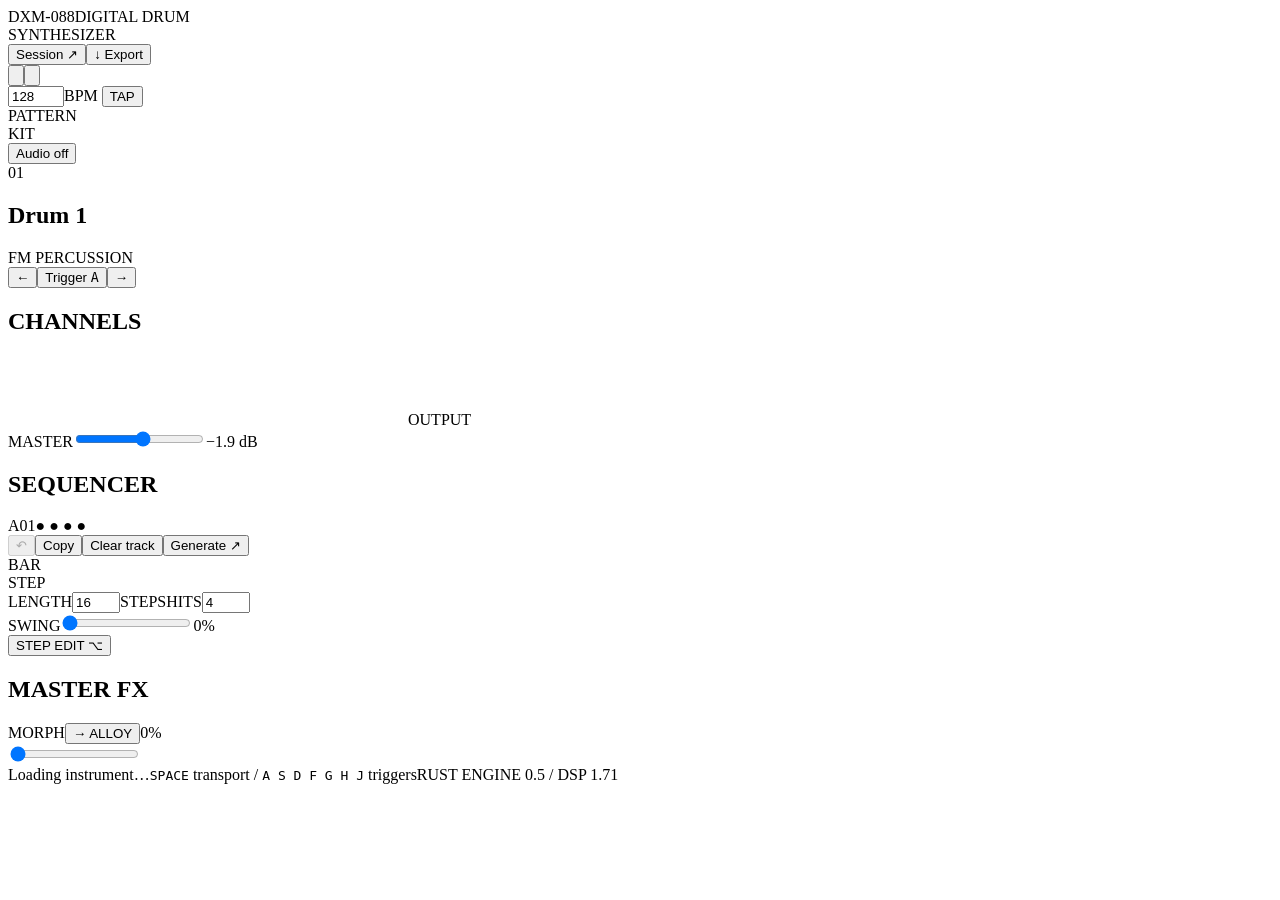
==== web/index.html @ c7a8e61c "Publish DXM-088 0.5.0 with Windows VST3 and CLAP builds" ====
<!doctype html>
<html lang="en">
<head>
  <meta charset="utf-8">
  <meta name="viewport" content="width=device-width,initial-scale=1,viewport-fit=cover">
  <meta name="theme-color" content="#141515">
  <meta name="description" content="A playable digital drum synthesizer. Six voices, seven tracks, Rust audio engine.">
  <title>DXM-088 — Drum Synthesizer</title>
  <link rel="icon" href="data:image/svg+xml,%3Csvg xmlns='http://www.w3.org/2000/svg' viewBox='0 0 40 40'%3E%3Crect width='40' height='40' rx='5' fill='%231b1c1c'/%3E%3Cpath d='M8 29V11h5v14h9v4m0-18h10v5l-6 8h6v5H21v-5l6-8h-5' fill='%23eab460'/%3E%3C/svg%3E">
  <link rel="stylesheet" href="/style.css">
  <script src="/plugin-bridge.js"></script>
  <script type="module" src="/app.js"></script>
</head>
<body aria-busy="true">
<div class="workstation">
  <header class="masthead">
    <div class="brand"><span class="brand-word">DXM<span class="brand-slash">-</span>088</span><span class="brand-caption">DIGITAL DRUM<br>SYNTHESIZER</span></div>
    <div class="file-actions"><button id="project" class="text-button">Session <span class="arrow">↗</span></button><button id="export" class="outline-button"><span aria-hidden="true">↓</span> Export</button></div>
  </header>
  <div id="load-error" class="error-banner" role="alert" hidden></div>
  <section class="transport" aria-label="Transport">
    <div class="transport-buttons"><button id="play" class="play" aria-label="Play" title="Play / stop · Space"><svg viewBox="0 0 20 20"><path d="M6 3.5 16 10 6 16.5Z" fill="currentColor"/></svg></button><button id="stop" class="stop" aria-label="Stop and reset" title="Stop and reset"><svg viewBox="0 0 20 20"><path d="M5 5h10v10H5z" fill="currentColor"/></svg></button></div>
    <label class="tempo"><input id="bpm" type="number" min="30" max="300" step="1" value="128" aria-label="Tempo"><span>BPM</span></label>
    <button id="tap" class="small-button tap" title="Tap tempo">TAP</button>
    <div class="toolbar-divider"></div>
    <div class="pattern-control"><span class="micro-label">PATTERN</span><div id="patterns" class="pattern-buttons" role="group" aria-label="Patterns"></div></div>
    <div class="kit-control"><span class="micro-label">KIT</span><div id="kit-select"></div></div>
    <button id="audio-status" class="audio-status" title="Enable audio"><i></i><span>Audio off</span></button>
  </section>
  <main>
    <div class="upper-deck">
      <section class="synth panel" aria-label="Voice editor">
        <div class="panel-title voice-title"><div class="voice-heading"><span id="voice-number" class="voice-number">01</span><div><h1 id="voice-name">Drum 1</h1><span id="voice-type" class="micro-label">FM PERCUSSION</span></div></div><div class="voice-controls"><button id="previous-voice" class="icon-button" aria-label="Previous voice">←</button><button id="trigger" class="trigger-button">Trigger <kbd>A</kbd></button><button id="next-voice" class="icon-button" aria-label="Next voice">→</button></div></div>
        <nav id="tabs" class="tabs" aria-label="Synthesis sections"></nav>
        <div id="knobs" class="knob-grid"></div>
      </section>
      <section class="mixer panel" aria-label="Mixer">
        <div class="panel-title"><h2>CHANNELS</h2><canvas id="scope" width="400" height="70" aria-label="Output waveform"></canvas><span class="scope-label" id="scope-label">OUTPUT</span></div>
        <div id="channels" class="channels"></div>
        <div class="master-strip"><label for="master">MASTER</label><input id="master" type="range" min="0" max="1.5" step="0.01" value="0.8"><output id="master-value">−1.9 dB</output><div class="stereo-meter"><i id="meter-l"></i><i id="meter-r"></i></div></div>
      </section>
    </div>
    <section class="sequencer panel" aria-label="Step sequencer">
      <div class="sequencer-heading"><div class="sequence-title"><h2>SEQUENCER</h2><span id="pattern-label" class="micro-label">A01</span><span class="sequence-dots" aria-hidden="true">● ● ● ●</span></div><div class="sequence-actions"><button id="undo" class="icon-button" aria-label="Undo" title="Undo · ⌘Z" disabled>↶</button><button id="copy-pattern" class="text-button" title="Copy this pattern to the next slot">Copy</button><button id="clear-track" class="text-button" title="Clear selected track">Clear track</button><button id="generate" class="outline-button">Generate <span aria-hidden="true">↗</span></button></div></div>
      <div class="grid-scroll"><div id="sequence-grid" class="sequence-grid" role="group" aria-label="Pattern steps"></div></div>
      <div class="sequence-footer"><div class="bar-pages"><span class="micro-label">BAR</span><div id="bars" class="segmented" role="group" aria-label="Edit bar"></div></div><div class="division-control"><span class="micro-label">STEP</span><div id="track-division"></div></div><label class="length-control"><span class="micro-label">LENGTH</span><input id="track-length" type="number" min="1" max="64" value="16" aria-label="Selected track length"><span class="micro-label">STEPS</span></label><label class="hits-control"><span class="micro-label">HITS</span><input id="track-hits" type="number" min="0" max="64" value="4" aria-label="Selected track number of hits"></label><div class="swing-control"><label for="swing" class="micro-label">SWING</label><input id="swing" type="range" min="0" max="0.5" step="0.01" value="0"><output id="swing-value">0%</output></div><button id="step-help" class="micro-label help-button" title="Right-click or long-press a step to edit velocity, probability and parameter locks">STEP EDIT <span>⌥</span></button></div>
    </section>
    <section id="performance-panel" class="panel performance-panel" aria-label="Performance and sound"><nav id="feature-tabs" class="tabs feature-tabs" role="tablist" aria-label="Performance sections"></nav><div id="feature-body" class="feature-body" role="tabpanel"></div></section>
    <section class="fx-panel panel" aria-label="Master effects"><div class="fx-select"><h2>MASTER FX</h2><div id="fx-type"></div></div><div id="fx-controls" class="fx-controls"></div><div class="morph-control"><div><label for="morph">MORPH</label><button id="morph-target" class="micro-label">→ ALLOY</button><output id="morph-value">0%</output></div><input id="morph" type="range" min="0" max="1" step="0.01" value="0"></div></section>
  </main>
  <footer class="footnote"><span><span class="status-dot"></span><span id="engine-info">Loading instrument…</span></span><span class="keyboard-hints"><kbd>SPACE</kbd> transport <span class="footer-sep">/</span> <kbd>A S D F G H J</kbd> triggers</span><span class="version">RUST ENGINE <span>0.5 / DSP 1.71</span></span></footer>
</div>
<dialog id="step-dialog"><div class="dialog-heading"><div><span class="micro-label">STEP EDITOR</span><h2 id="step-title">Drum 1 · 01</h2></div><button class="icon-button close-dialog" aria-label="Close">×</button></div><div id="step-fields" class="step-fields"></div><h3 class="micro-label lock-title">PARAMETER LOCKS</h3><div id="step-locks"></div><div class="dialog-footer"><button id="step-remove" class="text-button">Remove step</button><button class="outline-button close-dialog">Done</button></div></dialog>
<dialog id="generator-dialog"><div class="dialog-heading"><div><span class="micro-label">EUCLIDEAN GENERATOR</span><h2 id="generator-title">Drum 1</h2></div><button class="icon-button close-dialog" aria-label="Close">×</button></div><div id="generator-preview" class="generator-preview"></div><div class="generator-fields"><label>HITS<input id="gen-hits" type="number" min="0" max="64" value="5"></label><label>LENGTH<input id="gen-length" type="number" min="1" max="64" value="16"></label><label>ROTATION<input id="gen-rotation" type="number" min="0" max="63" value="0"></label></div><div class="dialog-footer"><span class="secondary" id="generator-summary">5 hits in 16 steps</span><button id="apply-generator" class="primary-button">Apply to track</button></div></dialog>
<dialog id="session-dialog"><div class="dialog-heading"><div><span class="micro-label">PROJECT MEMORY</span><h2>Session</h2></div><button class="icon-button close-dialog" aria-label="Close">×</button></div><label class="session-name">NAME<input id="session-name" type="text" maxlength="60" value="Session 01" autocomplete="off"></label><p class="secondary">Changes are saved in this browser. Project files include scenes, patterns, sounds and samples.</p><div class="session-actions"><button id="save-project" class="primary-button">↓ Download project</button><button id="import-project" class="outline-button">↑ Open project</button><input id="project-file" type="file" accept=".json,application/json" hidden></div></dialog>
<div id="toast" class="toast" role="status" aria-live="polite"></div>
</body></html>
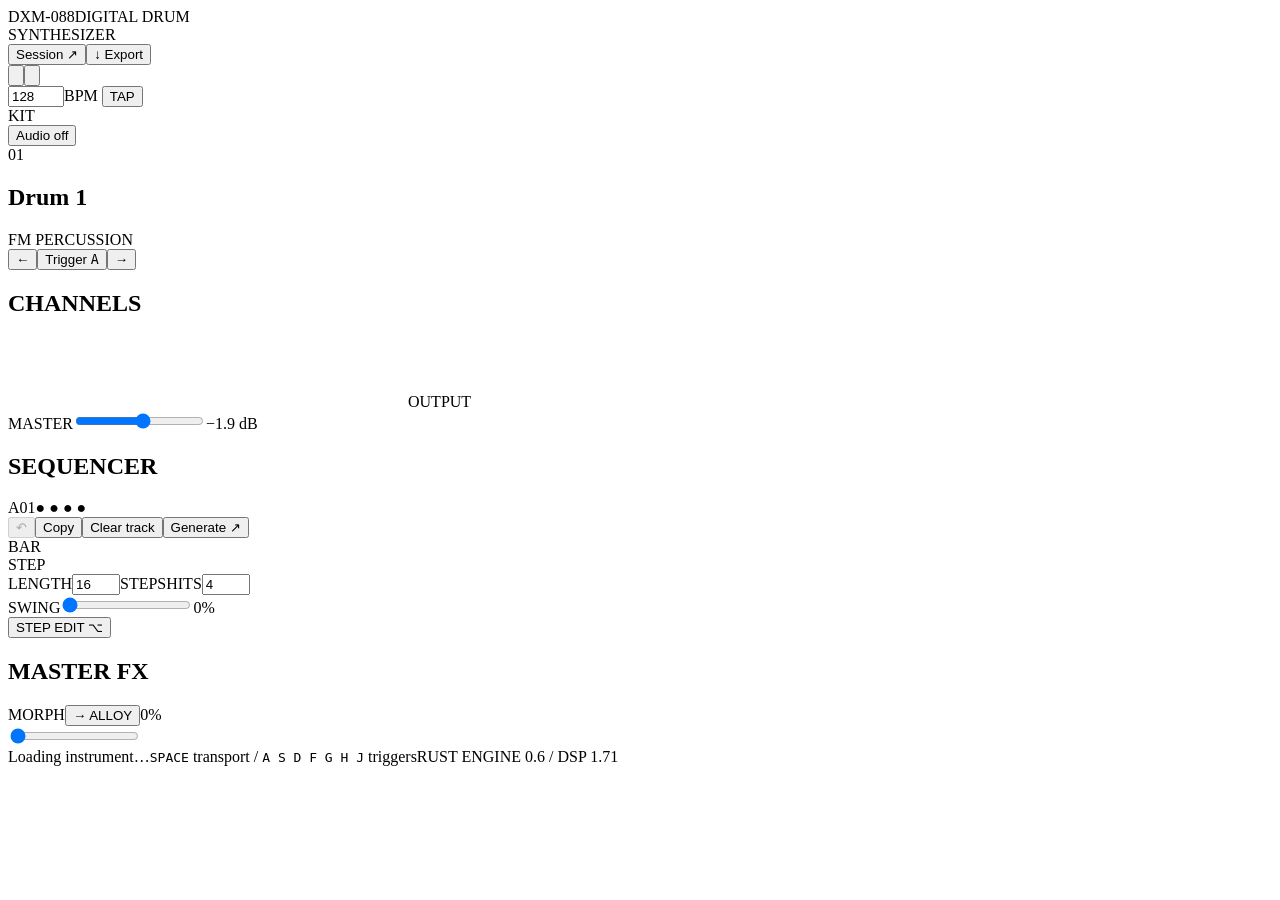
==== commit 7b357ce1: "Expand MIDI-gated sequencing to 128 independent patterns and scenes" ====
--- a/web/index.html
+++ b/web/index.html
@@ -6,7 +6,7 @@
   <meta name="theme-color" content="#141515">
   <meta name="description" content="A playable digital drum synthesizer. Six voices, seven tracks, Rust audio engine.">
   <title>DXM-088 — Drum Synthesizer</title>
-  <link rel="icon" href="data:image/svg+xml,%3Csvg xmlns='http://www.w3.org/2000/svg' viewBox='0 0 40 40'%3E%3Crect width='40' height='40' rx='5' fill='%231b1c1c'/%3E%3Cpath d='M8 29V11h5v14h9v4m0-18h10v5l-6 8h6v5H21v-5l6-8h-5' fill='%23eab460'/%3E%3C/svg%3E">
+  <link rel="icon" href="data:image/svg+xml,%3Csvg%20xmlns%3D%27http%3A%2F%2Fwww.w3.org%2F2000%2Fsvg%27%20viewBox%3D%270%200%2040%2040%27%3E%3Crect%20width%3D%2740%27%20height%3D%2740%27%20rx%3D%275%27%20fill%3D%27%231b1c1c%27%2F%3E%3Cpath%20d%3D%27M11%2010h7c9%200%2013%205%2013%2010s-4%2010-13%2010h-7zm5%205v10h2c5%200%208-2%208-5s-3-5-8-5z%27%20fill%3D%27%23eab460%27%2F%3E%3C%2Fsvg%3E">
   <link rel="stylesheet" href="/style.css">
   <script src="/plugin-bridge.js"></script>
   <script type="module" src="/app.js"></script>
@@ -23,7 +23,7 @@
     <label class="tempo"><input id="bpm" type="number" min="30" max="300" step="1" value="128" aria-label="Tempo"><span>BPM</span></label>
     <button id="tap" class="small-button tap" title="Tap tempo">TAP</button>
     <div class="toolbar-divider"></div>
-    <div class="pattern-control"><span class="micro-label">PATTERN</span><div id="patterns" class="pattern-buttons" role="group" aria-label="Patterns"></div></div>
+    <div class="pattern-control"><div id="pattern-bank"></div><div id="patterns" class="pattern-buttons" role="group" aria-label="Patterns"></div></div>
     <div class="kit-control"><span class="micro-label">KIT</span><div id="kit-select"></div></div>
     <button id="audio-status" class="audio-status" title="Enable audio"><i></i><span>Audio off</span></button>
   </section>
@@ -48,7 +48,7 @@
     <section id="performance-panel" class="panel performance-panel" aria-label="Performance and sound"><nav id="feature-tabs" class="tabs feature-tabs" role="tablist" aria-label="Performance sections"></nav><div id="feature-body" class="feature-body" role="tabpanel"></div></section>
     <section class="fx-panel panel" aria-label="Master effects"><div class="fx-select"><h2>MASTER FX</h2><div id="fx-type"></div></div><div id="fx-controls" class="fx-controls"></div><div class="morph-control"><div><label for="morph">MORPH</label><button id="morph-target" class="micro-label">→ ALLOY</button><output id="morph-value">0%</output></div><input id="morph" type="range" min="0" max="1" step="0.01" value="0"></div></section>
   </main>
-  <footer class="footnote"><span><span class="status-dot"></span><span id="engine-info">Loading instrument…</span></span><span class="keyboard-hints"><kbd>SPACE</kbd> transport <span class="footer-sep">/</span> <kbd>A S D F G H J</kbd> triggers</span><span class="version">RUST ENGINE <span>0.5 / DSP 1.71</span></span></footer>
+  <footer class="footnote"><span><span class="status-dot"></span><span id="engine-info">Loading instrument…</span></span><span class="keyboard-hints"><kbd>SPACE</kbd> transport <span class="footer-sep">/</span> <kbd>A S D F G H J</kbd> triggers</span><span class="version">RUST ENGINE <span>0.6 / DSP 1.71</span></span></footer>
 </div>
 <dialog id="step-dialog"><div class="dialog-heading"><div><span class="micro-label">STEP EDITOR</span><h2 id="step-title">Drum 1 · 01</h2></div><button class="icon-button close-dialog" aria-label="Close">×</button></div><div id="step-fields" class="step-fields"></div><h3 class="micro-label lock-title">PARAMETER LOCKS</h3><div id="step-locks"></div><div class="dialog-footer"><button id="step-remove" class="text-button">Remove step</button><button class="outline-button close-dialog">Done</button></div></dialog>
 <dialog id="generator-dialog"><div class="dialog-heading"><div><span class="micro-label">EUCLIDEAN GENERATOR</span><h2 id="generator-title">Drum 1</h2></div><button class="icon-button close-dialog" aria-label="Close">×</button></div><div id="generator-preview" class="generator-preview"></div><div class="generator-fields"><label>HITS<input id="gen-hits" type="number" min="0" max="64" value="5"></label><label>LENGTH<input id="gen-length" type="number" min="1" max="64" value="16"></label><label>ROTATION<input id="gen-rotation" type="number" min="0" max="63" value="0"></label></div><div class="dialog-footer"><span class="secondary" id="generator-summary">5 hits in 16 steps</span><button id="apply-generator" class="primary-button">Apply to track</button></div></dialog>
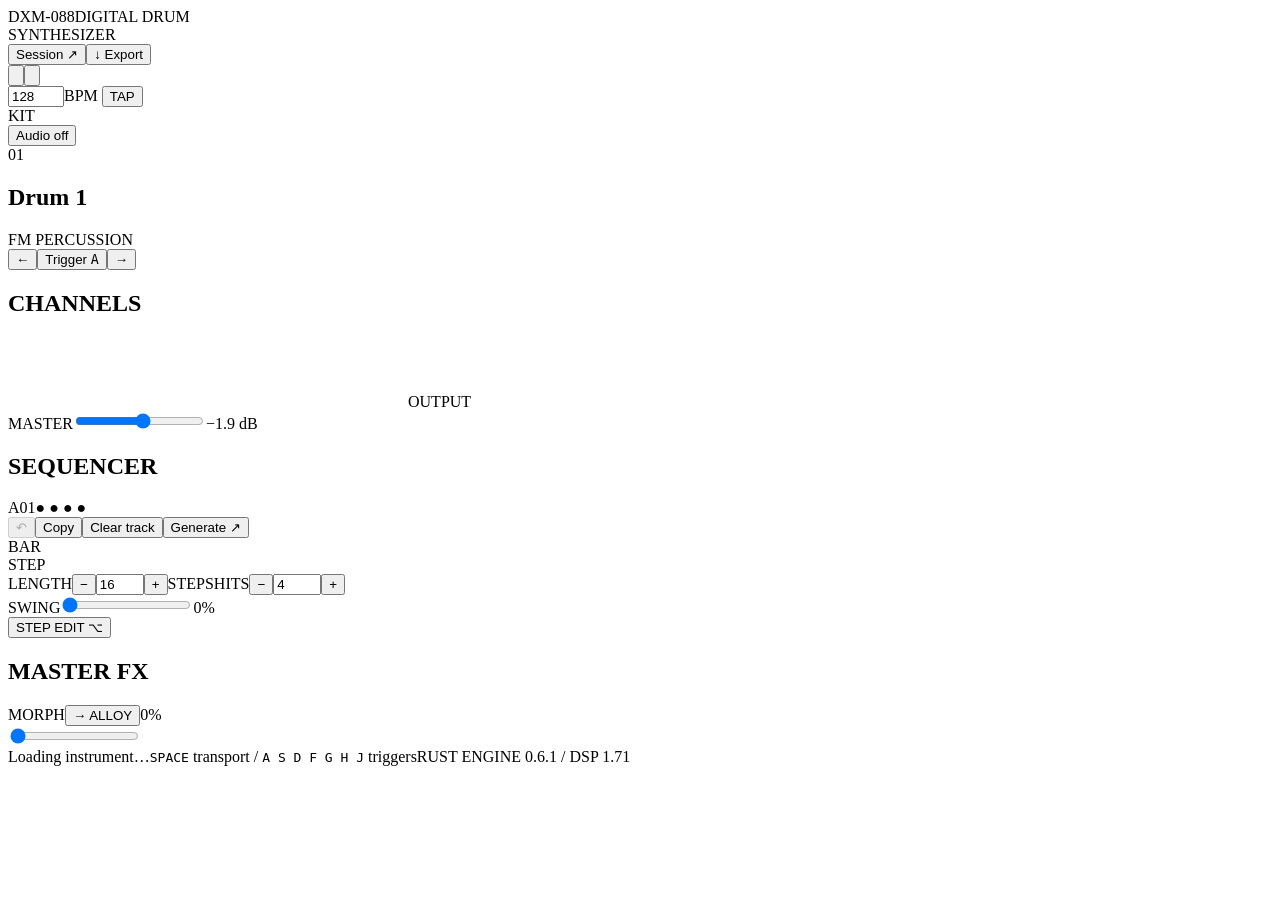
==== commit 7896abc7: "Fix native preview, MIDI channels and editor controls for 0.6.1" ====
--- a/web/index.html
+++ b/web/index.html
@@ -43,12 +43,12 @@
     <section class="sequencer panel" aria-label="Step sequencer">
       <div class="sequencer-heading"><div class="sequence-title"><h2>SEQUENCER</h2><span id="pattern-label" class="micro-label">A01</span><span class="sequence-dots" aria-hidden="true">● ● ● ●</span></div><div class="sequence-actions"><button id="undo" class="icon-button" aria-label="Undo" title="Undo · ⌘Z" disabled>↶</button><button id="copy-pattern" class="text-button" title="Copy this pattern to the next slot">Copy</button><button id="clear-track" class="text-button" title="Clear selected track">Clear track</button><button id="generate" class="outline-button">Generate <span aria-hidden="true">↗</span></button></div></div>
       <div class="grid-scroll"><div id="sequence-grid" class="sequence-grid" role="group" aria-label="Pattern steps"></div></div>
-      <div class="sequence-footer"><div class="bar-pages"><span class="micro-label">BAR</span><div id="bars" class="segmented" role="group" aria-label="Edit bar"></div></div><div class="division-control"><span class="micro-label">STEP</span><div id="track-division"></div></div><label class="length-control"><span class="micro-label">LENGTH</span><input id="track-length" type="number" min="1" max="64" value="16" aria-label="Selected track length"><span class="micro-label">STEPS</span></label><label class="hits-control"><span class="micro-label">HITS</span><input id="track-hits" type="number" min="0" max="64" value="4" aria-label="Selected track number of hits"></label><div class="swing-control"><label for="swing" class="micro-label">SWING</label><input id="swing" type="range" min="0" max="0.5" step="0.01" value="0"><output id="swing-value">0%</output></div><button id="step-help" class="micro-label help-button" title="Right-click or long-press a step to edit velocity, probability and parameter locks">STEP EDIT <span>⌥</span></button></div>
+      <div class="sequence-footer"><div class="bar-pages"><span class="micro-label">BAR</span><div id="bars" class="segmented" role="group" aria-label="Edit bar"></div></div><div class="division-control"><span class="micro-label">STEP</span><div id="track-division"></div></div><label class="length-control"><span class="micro-label">LENGTH</span><span class="number-control"><button type="button" data-counter="track-length" data-delta="-1" aria-label="Decrease track length">−</button><input id="track-length" type="number" min="1" max="64" value="16" aria-label="Selected track length"><button type="button" data-counter="track-length" data-delta="1" aria-label="Increase track length">+</button></span><span class="micro-label">STEPS</span></label><label class="hits-control"><span class="micro-label">HITS</span><span class="number-control"><button type="button" data-counter="track-hits" data-delta="-1" aria-label="Decrease hit count">−</button><input id="track-hits" type="number" min="0" max="64" value="4" aria-label="Selected track number of hits"><button type="button" data-counter="track-hits" data-delta="1" aria-label="Increase hit count">+</button></span></label><div class="swing-control"><label for="swing" class="micro-label">SWING</label><input id="swing" type="range" min="0" max="0.5" step="0.01" value="0"><output id="swing-value">0%</output></div><button id="step-help" class="micro-label help-button" title="Right-click or long-press a step to edit velocity, probability and parameter locks">STEP EDIT <span>⌥</span></button></div>
     </section>
     <section id="performance-panel" class="panel performance-panel" aria-label="Performance and sound"><nav id="feature-tabs" class="tabs feature-tabs" role="tablist" aria-label="Performance sections"></nav><div id="feature-body" class="feature-body" role="tabpanel"></div></section>
     <section class="fx-panel panel" aria-label="Master effects"><div class="fx-select"><h2>MASTER FX</h2><div id="fx-type"></div></div><div id="fx-controls" class="fx-controls"></div><div class="morph-control"><div><label for="morph">MORPH</label><button id="morph-target" class="micro-label">→ ALLOY</button><output id="morph-value">0%</output></div><input id="morph" type="range" min="0" max="1" step="0.01" value="0"></div></section>
   </main>
-  <footer class="footnote"><span><span class="status-dot"></span><span id="engine-info">Loading instrument…</span></span><span class="keyboard-hints"><kbd>SPACE</kbd> transport <span class="footer-sep">/</span> <kbd>A S D F G H J</kbd> triggers</span><span class="version">RUST ENGINE <span>0.6 / DSP 1.71</span></span></footer>
+  <footer class="footnote"><span><span class="status-dot"></span><span id="engine-info">Loading instrument…</span></span><span class="keyboard-hints"><kbd>SPACE</kbd> transport <span class="footer-sep">/</span> <kbd>A S D F G H J</kbd> triggers</span><span class="version">RUST ENGINE <span>0.6.1 / DSP 1.71</span></span></footer>
 </div>
 <dialog id="step-dialog"><div class="dialog-heading"><div><span class="micro-label">STEP EDITOR</span><h2 id="step-title">Drum 1 · 01</h2></div><button class="icon-button close-dialog" aria-label="Close">×</button></div><div id="step-fields" class="step-fields"></div><h3 class="micro-label lock-title">PARAMETER LOCKS</h3><div id="step-locks"></div><div class="dialog-footer"><button id="step-remove" class="text-button">Remove step</button><button class="outline-button close-dialog">Done</button></div></dialog>
 <dialog id="generator-dialog"><div class="dialog-heading"><div><span class="micro-label">EUCLIDEAN GENERATOR</span><h2 id="generator-title">Drum 1</h2></div><button class="icon-button close-dialog" aria-label="Close">×</button></div><div id="generator-preview" class="generator-preview"></div><div class="generator-fields"><label>HITS<input id="gen-hits" type="number" min="0" max="64" value="5"></label><label>LENGTH<input id="gen-length" type="number" min="1" max="64" value="16"></label><label>ROTATION<input id="gen-rotation" type="number" min="0" max="63" value="0"></label></div><div class="dialog-footer"><span class="secondary" id="generator-summary">5 hits in 16 steps</span><button id="apply-generator" class="primary-button">Apply to track</button></div></dialog>
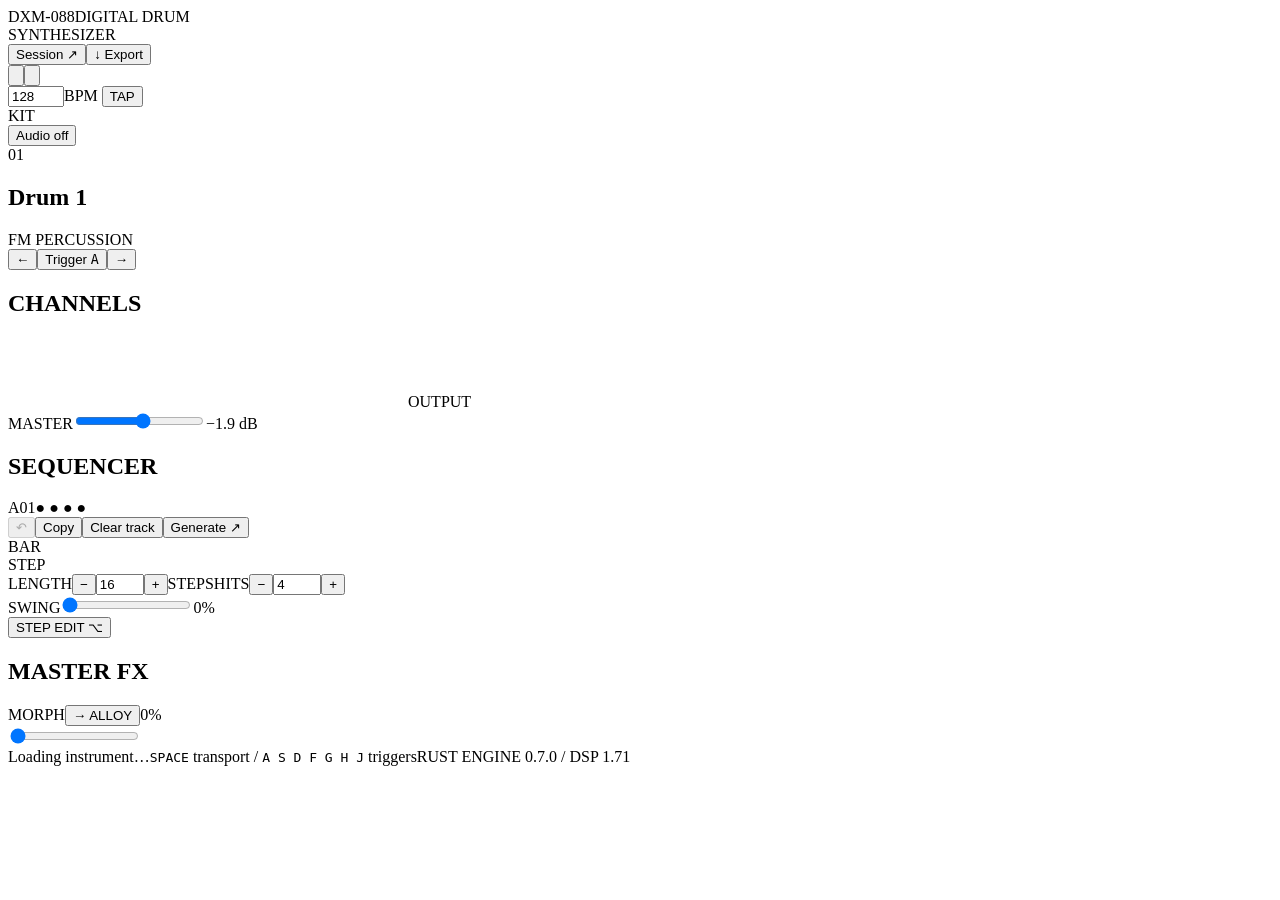
==== commit 66bab29b: "Add direct drum MIDI mode and seven stereo drum outputs" ====
--- a/web/index.html
+++ b/web/index.html
@@ -27,6 +27,16 @@
     <div class="kit-control"><span class="micro-label">KIT</span><div id="kit-select"></div></div>
     <button id="audio-status" class="audio-status" title="Enable audio"><i></i><span>Audio off</span></button>
   </section>
+  <section id="native-routing" class="midi-routing panel" aria-label="MIDI and audio routing" hidden>
+    <div class="routing-toolbar">
+      <div class="routing-control"><span class="micro-label">MIDI</span><div class="routing-switch" role="group" aria-label="MIDI mode"><button type="button" data-midi-mode="0" aria-pressed="true">Patterns</button><button type="button" data-midi-mode="1" aria-pressed="false">Drums</button></div></div>
+      <div class="routing-control"><span class="micro-label">OUTPUT</span><div class="routing-switch" role="group" aria-label="Output routing"><button type="button" data-output-mode="0" aria-pressed="true">Mix</button><button type="button" data-output-mode="1" aria-pressed="false">Separate</button></div></div>
+      <label id="pattern-origin" class="native-note-control"><span>A01</span><input id="pattern-note-base" aria-label="A01 MIDI note" type="number" min="0" max="120" value="0"><output id="pattern-note-range">C−2–G8</output></label>
+      <span id="routing-summary" class="routing-summary"></span>
+    </div>
+    <div id="drum-note-map" class="drum-note-map" role="group" aria-label="Drum MIDI notes" hidden></div>
+    <p id="separate-output-help" class="routing-help" hidden>Drum 1–Open Hat → separate stereo outputs · before master FX · Mix is silent</p>
+  </section>
   <main>
     <div class="upper-deck">
       <section class="synth panel" aria-label="Voice editor">
@@ -48,7 +58,7 @@
     <section id="performance-panel" class="panel performance-panel" aria-label="Performance and sound"><nav id="feature-tabs" class="tabs feature-tabs" role="tablist" aria-label="Performance sections"></nav><div id="feature-body" class="feature-body" role="tabpanel"></div></section>
     <section class="fx-panel panel" aria-label="Master effects"><div class="fx-select"><h2>MASTER FX</h2><div id="fx-type"></div></div><div id="fx-controls" class="fx-controls"></div><div class="morph-control"><div><label for="morph">MORPH</label><button id="morph-target" class="micro-label">→ ALLOY</button><output id="morph-value">0%</output></div><input id="morph" type="range" min="0" max="1" step="0.01" value="0"></div></section>
   </main>
-  <footer class="footnote"><span><span class="status-dot"></span><span id="engine-info">Loading instrument…</span></span><span class="keyboard-hints"><kbd>SPACE</kbd> transport <span class="footer-sep">/</span> <kbd>A S D F G H J</kbd> triggers</span><span class="version">RUST ENGINE <span>0.6.1 / DSP 1.71</span></span></footer>
+  <footer class="footnote"><span><span class="status-dot"></span><span id="engine-info">Loading instrument…</span></span><span class="keyboard-hints"><kbd>SPACE</kbd> transport <span class="footer-sep">/</span> <kbd>A S D F G H J</kbd> triggers</span><span class="version">RUST ENGINE <span>0.7.0 / DSP 1.71</span></span></footer>
 </div>
 <dialog id="step-dialog"><div class="dialog-heading"><div><span class="micro-label">STEP EDITOR</span><h2 id="step-title">Drum 1 · 01</h2></div><button class="icon-button close-dialog" aria-label="Close">×</button></div><div id="step-fields" class="step-fields"></div><h3 class="micro-label lock-title">PARAMETER LOCKS</h3><div id="step-locks"></div><div class="dialog-footer"><button id="step-remove" class="text-button">Remove step</button><button class="outline-button close-dialog">Done</button></div></dialog>
 <dialog id="generator-dialog"><div class="dialog-heading"><div><span class="micro-label">EUCLIDEAN GENERATOR</span><h2 id="generator-title">Drum 1</h2></div><button class="icon-button close-dialog" aria-label="Close">×</button></div><div id="generator-preview" class="generator-preview"></div><div class="generator-fields"><label>HITS<input id="gen-hits" type="number" min="0" max="64" value="5"></label><label>LENGTH<input id="gen-length" type="number" min="1" max="64" value="16"></label><label>ROTATION<input id="gen-rotation" type="number" min="0" max="63" value="0"></label></div><div class="dialog-footer"><span class="secondary" id="generator-summary">5 hits in 16 steps</span><button id="apply-generator" class="primary-button">Apply to track</button></div></dialog>
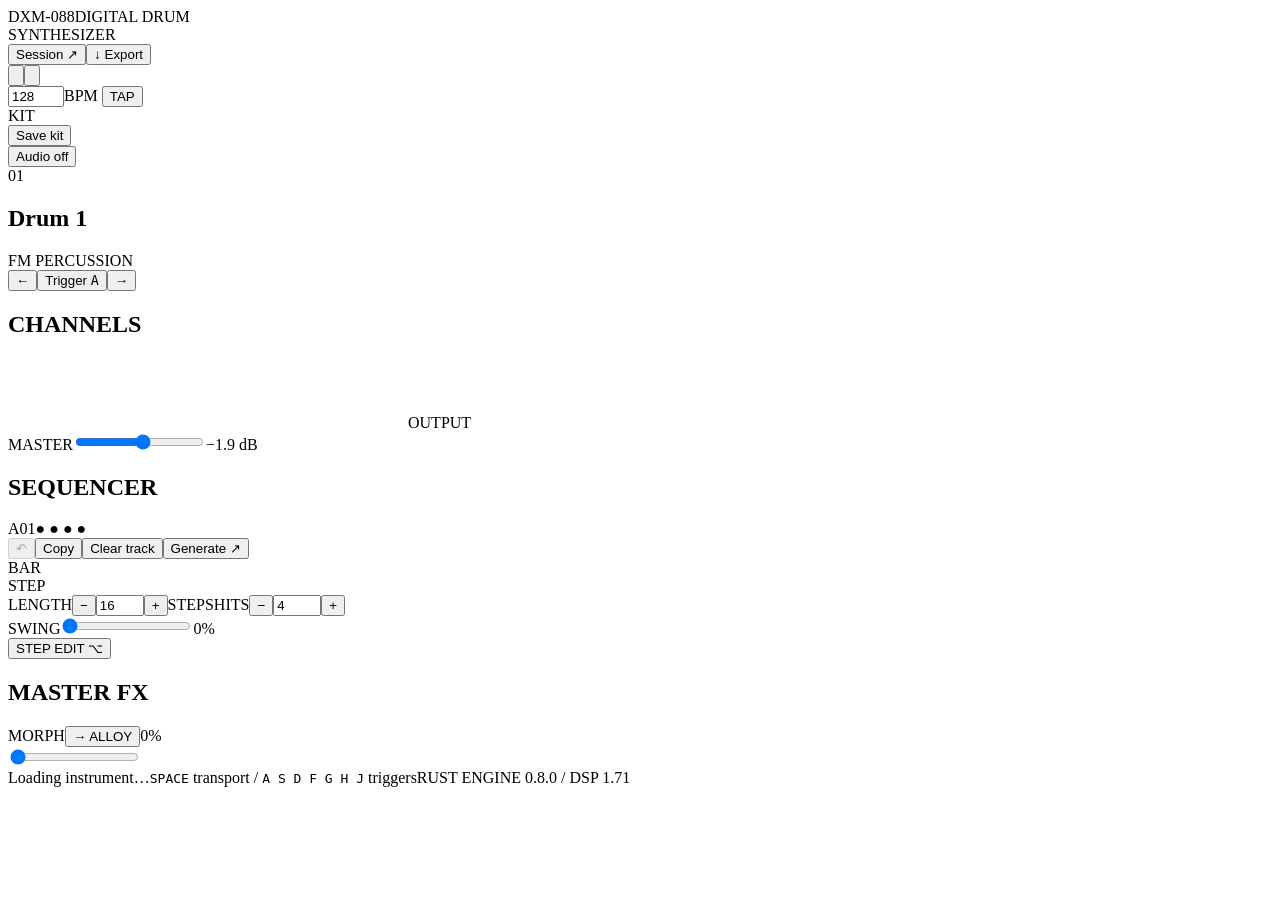
==== commit b6bce6c0: "Add user kit library and retain note-selected pattern edits" ====
--- a/web/index.html
+++ b/web/index.html
@@ -24,7 +24,7 @@
     <button id="tap" class="small-button tap" title="Tap tempo">TAP</button>
     <div class="toolbar-divider"></div>
     <div class="pattern-control"><div id="pattern-bank"></div><div id="patterns" class="pattern-buttons" role="group" aria-label="Patterns"></div></div>
-    <div class="kit-control"><span class="micro-label">KIT</span><div id="kit-select"></div></div>
+    <div class="kit-control"><span class="micro-label">KIT</span><div id="kit-select"></div><button id="save-kit" class="outline-button">Save kit</button></div>
     <button id="audio-status" class="audio-status" title="Enable audio"><i></i><span>Audio off</span></button>
   </section>
   <section id="native-routing" class="midi-routing panel" aria-label="MIDI and audio routing" hidden>
@@ -58,10 +58,11 @@
     <section id="performance-panel" class="panel performance-panel" aria-label="Performance and sound"><nav id="feature-tabs" class="tabs feature-tabs" role="tablist" aria-label="Performance sections"></nav><div id="feature-body" class="feature-body" role="tabpanel"></div></section>
     <section class="fx-panel panel" aria-label="Master effects"><div class="fx-select"><h2>MASTER FX</h2><div id="fx-type"></div></div><div id="fx-controls" class="fx-controls"></div><div class="morph-control"><div><label for="morph">MORPH</label><button id="morph-target" class="micro-label">→ ALLOY</button><output id="morph-value">0%</output></div><input id="morph" type="range" min="0" max="1" step="0.01" value="0"></div></section>
   </main>
-  <footer class="footnote"><span><span class="status-dot"></span><span id="engine-info">Loading instrument…</span></span><span class="keyboard-hints"><kbd>SPACE</kbd> transport <span class="footer-sep">/</span> <kbd>A S D F G H J</kbd> triggers</span><span class="version">RUST ENGINE <span>0.7.0 / DSP 1.71</span></span></footer>
+  <footer class="footnote"><span><span class="status-dot"></span><span id="engine-info">Loading instrument…</span></span><span class="keyboard-hints"><kbd>SPACE</kbd> transport <span class="footer-sep">/</span> <kbd>A S D F G H J</kbd> triggers</span><span class="version">RUST ENGINE <span>0.8.0 / DSP 1.71</span></span></footer>
 </div>
 <dialog id="step-dialog"><div class="dialog-heading"><div><span class="micro-label">STEP EDITOR</span><h2 id="step-title">Drum 1 · 01</h2></div><button class="icon-button close-dialog" aria-label="Close">×</button></div><div id="step-fields" class="step-fields"></div><h3 class="micro-label lock-title">PARAMETER LOCKS</h3><div id="step-locks"></div><div class="dialog-footer"><button id="step-remove" class="text-button">Remove step</button><button class="outline-button close-dialog">Done</button></div></dialog>
 <dialog id="generator-dialog"><div class="dialog-heading"><div><span class="micro-label">EUCLIDEAN GENERATOR</span><h2 id="generator-title">Drum 1</h2></div><button class="icon-button close-dialog" aria-label="Close">×</button></div><div id="generator-preview" class="generator-preview"></div><div class="generator-fields"><label>HITS<input id="gen-hits" type="number" min="0" max="64" value="5"></label><label>LENGTH<input id="gen-length" type="number" min="1" max="64" value="16"></label><label>ROTATION<input id="gen-rotation" type="number" min="0" max="63" value="0"></label></div><div class="dialog-footer"><span class="secondary" id="generator-summary">5 hits in 16 steps</span><button id="apply-generator" class="primary-button">Apply to track</button></div></dialog>
 <dialog id="session-dialog"><div class="dialog-heading"><div><span class="micro-label">PROJECT MEMORY</span><h2>Session</h2></div><button class="icon-button close-dialog" aria-label="Close">×</button></div><label class="session-name">NAME<input id="session-name" type="text" maxlength="60" value="Session 01" autocomplete="off"></label><p class="secondary">Changes are saved in this browser. Project files include scenes, patterns, sounds and samples.</p><div class="session-actions"><button id="save-project" class="primary-button">↓ Download project</button><button id="import-project" class="outline-button">↑ Open project</button><input id="project-file" type="file" accept=".json,application/json" hidden></div></dialog>
+<dialog id="kit-dialog"><div class="dialog-heading"><h2>Save kit</h2><button class="icon-button close-dialog" aria-label="Close">×</button></div><label class="session-name">NAME<input id="kit-name" type="text" maxlength="60" autocomplete="off"></label><p id="kit-error" class="kit-error" role="alert" hidden></p><div class="dialog-footer kit-dialog-actions"><button id="save-kit-new" class="outline-button kit-save-action">Save as new</button><button id="update-kit" class="primary-button kit-save-action" hidden>Update kit</button></div></dialog>
 <div id="toast" class="toast" role="status" aria-live="polite"></div>
 </body></html>
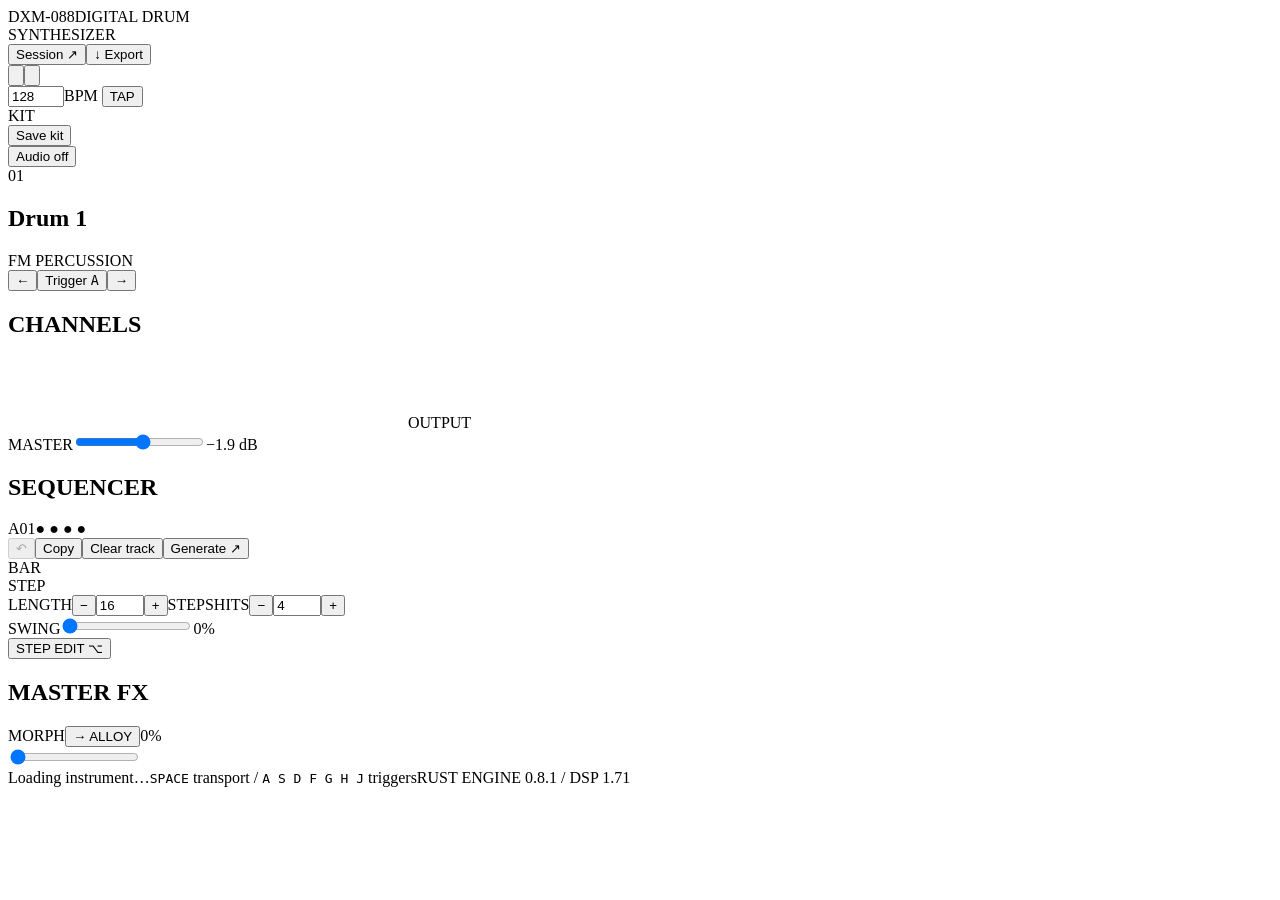
==== commit b5d3255f: "Keep one shared kit across MIDI-selected rhythms" ====
--- a/web/index.html
+++ b/web/index.html
@@ -58,7 +58,7 @@
     <section id="performance-panel" class="panel performance-panel" aria-label="Performance and sound"><nav id="feature-tabs" class="tabs feature-tabs" role="tablist" aria-label="Performance sections"></nav><div id="feature-body" class="feature-body" role="tabpanel"></div></section>
     <section class="fx-panel panel" aria-label="Master effects"><div class="fx-select"><h2>MASTER FX</h2><div id="fx-type"></div></div><div id="fx-controls" class="fx-controls"></div><div class="morph-control"><div><label for="morph">MORPH</label><button id="morph-target" class="micro-label">→ ALLOY</button><output id="morph-value">0%</output></div><input id="morph" type="range" min="0" max="1" step="0.01" value="0"></div></section>
   </main>
-  <footer class="footnote"><span><span class="status-dot"></span><span id="engine-info">Loading instrument…</span></span><span class="keyboard-hints"><kbd>SPACE</kbd> transport <span class="footer-sep">/</span> <kbd>A S D F G H J</kbd> triggers</span><span class="version">RUST ENGINE <span>0.8.0 / DSP 1.71</span></span></footer>
+  <footer class="footnote"><span><span class="status-dot"></span><span id="engine-info">Loading instrument…</span></span><span class="keyboard-hints"><kbd>SPACE</kbd> transport <span class="footer-sep">/</span> <kbd>A S D F G H J</kbd> triggers</span><span class="version">RUST ENGINE <span>0.8.1 / DSP 1.71</span></span></footer>
 </div>
 <dialog id="step-dialog"><div class="dialog-heading"><div><span class="micro-label">STEP EDITOR</span><h2 id="step-title">Drum 1 · 01</h2></div><button class="icon-button close-dialog" aria-label="Close">×</button></div><div id="step-fields" class="step-fields"></div><h3 class="micro-label lock-title">PARAMETER LOCKS</h3><div id="step-locks"></div><div class="dialog-footer"><button id="step-remove" class="text-button">Remove step</button><button class="outline-button close-dialog">Done</button></div></dialog>
 <dialog id="generator-dialog"><div class="dialog-heading"><div><span class="micro-label">EUCLIDEAN GENERATOR</span><h2 id="generator-title">Drum 1</h2></div><button class="icon-button close-dialog" aria-label="Close">×</button></div><div id="generator-preview" class="generator-preview"></div><div class="generator-fields"><label>HITS<input id="gen-hits" type="number" min="0" max="64" value="5"></label><label>LENGTH<input id="gen-length" type="number" min="1" max="64" value="16"></label><label>ROTATION<input id="gen-rotation" type="number" min="0" max="63" value="0"></label></div><div class="dialog-footer"><span class="secondary" id="generator-summary">5 hits in 16 steps</span><button id="apply-generator" class="primary-button">Apply to track</button></div></dialog>
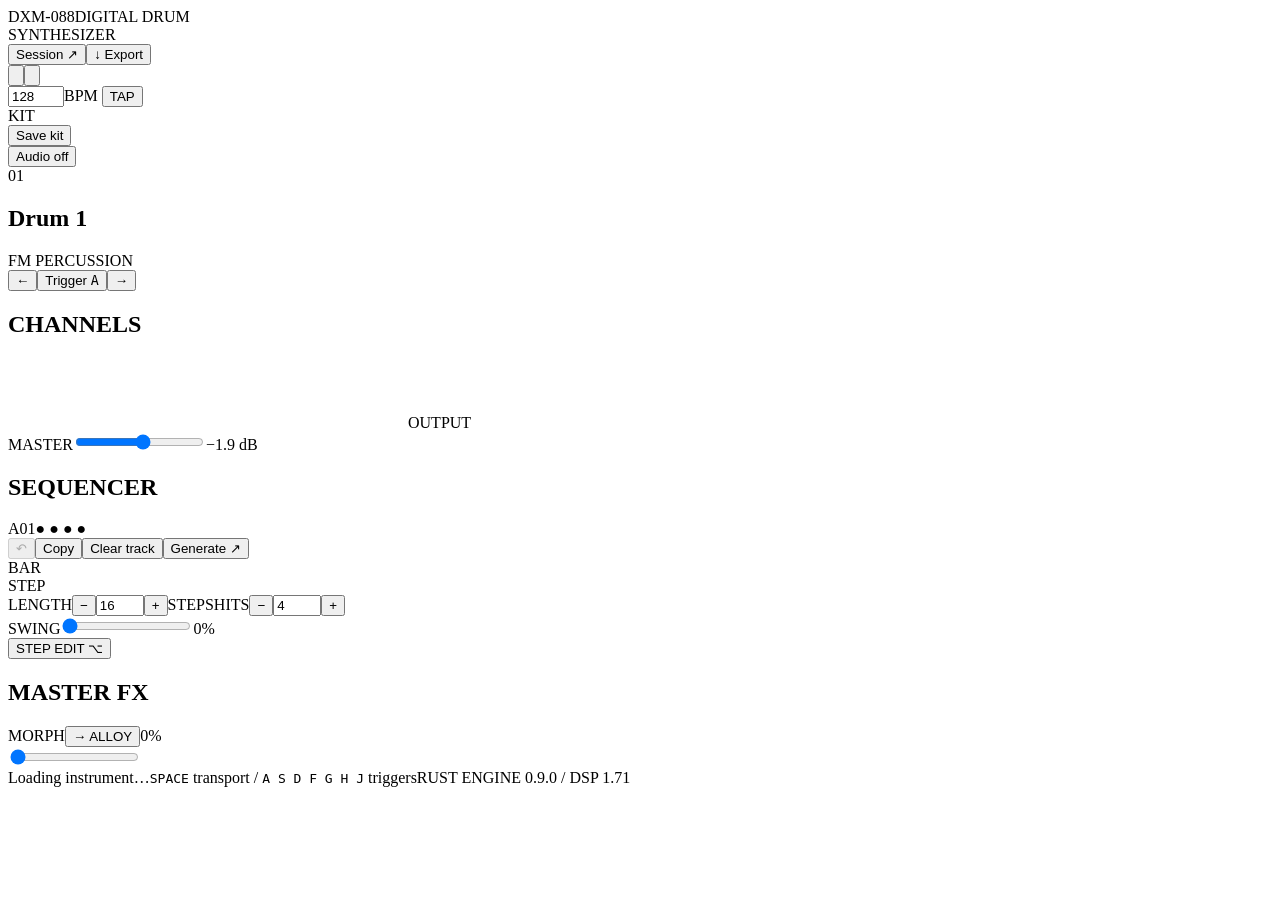
==== commit f5e0fd7d: "Add envelopes, dual Rustias filters and cross-voice modulation; fix held-pattern loop retriggers" ====
--- a/web/index.html
+++ b/web/index.html
@@ -42,7 +42,7 @@
       <section class="synth panel" aria-label="Voice editor">
         <div class="panel-title voice-title"><div class="voice-heading"><span id="voice-number" class="voice-number">01</span><div><h1 id="voice-name">Drum 1</h1><span id="voice-type" class="micro-label">FM PERCUSSION</span></div></div><div class="voice-controls"><button id="previous-voice" class="icon-button" aria-label="Previous voice">←</button><button id="trigger" class="trigger-button">Trigger <kbd>A</kbd></button><button id="next-voice" class="icon-button" aria-label="Next voice">→</button></div></div>
         <nav id="tabs" class="tabs" aria-label="Synthesis sections"></nav>
-        <div id="knobs" class="knob-grid"></div>
+        <div id="voice-section-controls" class="voice-section-controls" role="group" hidden></div><div id="knobs" class="knob-grid"></div>
       </section>
       <section class="mixer panel" aria-label="Mixer">
         <div class="panel-title"><h2>CHANNELS</h2><canvas id="scope" width="400" height="70" aria-label="Output waveform"></canvas><span class="scope-label" id="scope-label">OUTPUT</span></div>
@@ -58,7 +58,7 @@
     <section id="performance-panel" class="panel performance-panel" aria-label="Performance and sound"><nav id="feature-tabs" class="tabs feature-tabs" role="tablist" aria-label="Performance sections"></nav><div id="feature-body" class="feature-body" role="tabpanel"></div></section>
     <section class="fx-panel panel" aria-label="Master effects"><div class="fx-select"><h2>MASTER FX</h2><div id="fx-type"></div></div><div id="fx-controls" class="fx-controls"></div><div class="morph-control"><div><label for="morph">MORPH</label><button id="morph-target" class="micro-label">→ ALLOY</button><output id="morph-value">0%</output></div><input id="morph" type="range" min="0" max="1" step="0.01" value="0"></div></section>
   </main>
-  <footer class="footnote"><span><span class="status-dot"></span><span id="engine-info">Loading instrument…</span></span><span class="keyboard-hints"><kbd>SPACE</kbd> transport <span class="footer-sep">/</span> <kbd>A S D F G H J</kbd> triggers</span><span class="version">RUST ENGINE <span>0.8.1 / DSP 1.71</span></span></footer>
+  <footer class="footnote"><span><span class="status-dot"></span><span id="engine-info">Loading instrument…</span></span><span class="keyboard-hints"><kbd>SPACE</kbd> transport <span class="footer-sep">/</span> <kbd>A S D F G H J</kbd> triggers</span><span class="version">RUST ENGINE <span>0.9.0 / DSP 1.71</span></span></footer>
 </div>
 <dialog id="step-dialog"><div class="dialog-heading"><div><span class="micro-label">STEP EDITOR</span><h2 id="step-title">Drum 1 · 01</h2></div><button class="icon-button close-dialog" aria-label="Close">×</button></div><div id="step-fields" class="step-fields"></div><h3 class="micro-label lock-title">PARAMETER LOCKS</h3><div id="step-locks"></div><div class="dialog-footer"><button id="step-remove" class="text-button">Remove step</button><button class="outline-button close-dialog">Done</button></div></dialog>
 <dialog id="generator-dialog"><div class="dialog-heading"><div><span class="micro-label">EUCLIDEAN GENERATOR</span><h2 id="generator-title">Drum 1</h2></div><button class="icon-button close-dialog" aria-label="Close">×</button></div><div id="generator-preview" class="generator-preview"></div><div class="generator-fields"><label>HITS<input id="gen-hits" type="number" min="0" max="64" value="5"></label><label>LENGTH<input id="gen-length" type="number" min="1" max="64" value="16"></label><label>ROTATION<input id="gen-rotation" type="number" min="0" max="63" value="0"></label></div><div class="dialog-footer"><span class="secondary" id="generator-summary">5 hits in 16 steps</span><button id="apply-generator" class="primary-button">Apply to track</button></div></dialog>
